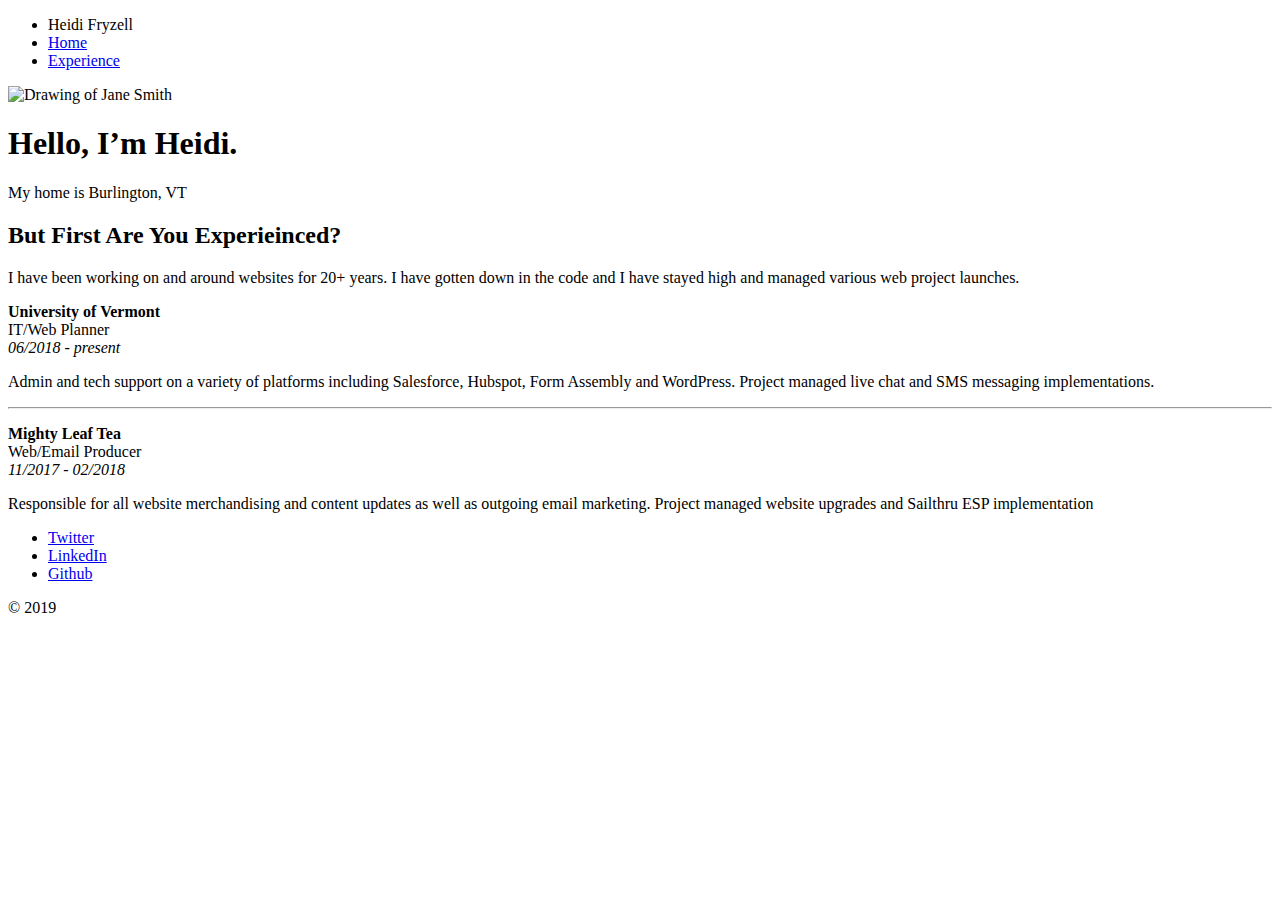
==== experience.html @ 20e362d2 "First commit" ====
<!DOCTYPE html>
<!-- saved from url=(0117)file:///Users/heidifryzell/Desktop/Desktop%20-%20Heidi%E2%80%99s%20MacBook%20Air/Sites/portfolio_update_v1/index.html -->
<html lang="en"><head><meta http-equiv="Content-Type" content="text/html; charset=UTF-8">
  
  <title>Heidi Fryzell's Profile</title>
  <meta name="viewport" content="width=device-width, initial-scale=1.0">
  <link rel="stylesheet" href="file:///Users/heidifryzell/Desktop/Desktop%20-%20Heidi%E2%80%99s%20MacBook%20Air/Sites/portfolio_update_v1/styles.css">
  <link href="./experience_files/css" rel="stylesheet"></head>
  <body>

    <div class="main-nav">
        <ul class="nav">
          <li class="name">Heidi Fryzell</li>
          <li><a href="file:///Users/heidifryzell/Desktop/Desktop%20-%20Heidi%E2%80%99s%20MacBook%20Air/Sites/portfolio_update_v1/index.html">Home</a></li>
          <li><a href="file:///Users/heidifryzell/Desktop/Desktop%20-%20Heidi%E2%80%99s%20MacBook%20Air/Sites/portfolio_update_v1/experience.html">Experience</a></li>
        </ul>
    </div>

    <header>
      <img src="file:///Users/heidifryzell/Desktop/Desktop%20-%20Heidi%E2%80%99s%20MacBook%20Air/Sites/portfolio_update_v1/images/heidi_fryzell_llus.png" alt="Drawing of Jane Smith" class="profile-image">
      <h1 class="tag name">Hello, I’m Heidi.</h1>
      <p class="tag location">My home is Burlington, VT</p>
    </header>

    <main class="flex">
      <div class="card full">
        <h2>But First Are You Experieinced?</h2>
        <p>I have been working on and around websites for 20+ years. I have gotten down in the code and I have stayed high and managed various web project launches.</p>
        <p><strong>University of Vermont</strong><br>
        IT/Web Planner<br>
        <em>06/2018 - present</em></p>
        <p>Admin and tech support on a variety of platforms including Salesforce, Hubspot, Form Assembly and WordPress. Project managed live chat and SMS messaging implementations.</p>
        <hr>
        <p><strong>Mighty Leaf Tea</strong><br>
          Web/Email Producer<br>
          <em>11/2017 - 02/2018</em></p>
          <p>Responsible for all website merchandising and content updates as well as outgoing email marketing. Project managed website upgrades and Sailthru ESP implementation</p>
      </div> 

      <!-- <div class="card">
        <h2>Goals</h2>
        <p>I want to master the process of building web sites and increase my knowledge, skills and abilities in:</p>
        <ul class="skills">
          <li>HTML</li>
          <li>CSS</li>
          <li>JavaScript</li>
          <li>UI/UX</li>
        </ul>
        <p>I’d like to work for a company I believe in where I can be a critical member of a cohesive team.</p>
      </div>  -->

    </main>
    <footer>
      <ul>
        <li><a href="https://twitter.com/heidifryz" class="social twitter" target="_blank">Twitter</a></li>
        <li><a href="https://www.linkedin.com/in/heidifryzell/" class="social linkedin" target="_blank">LinkedIn</a></li>
        <li><a href="https://github.com/heidi37" class="social github" target="_blank">Github</a></li>
      </ul>
      <p class="copyright">© 2019</p>
    </footer>
  
  
</body></html>
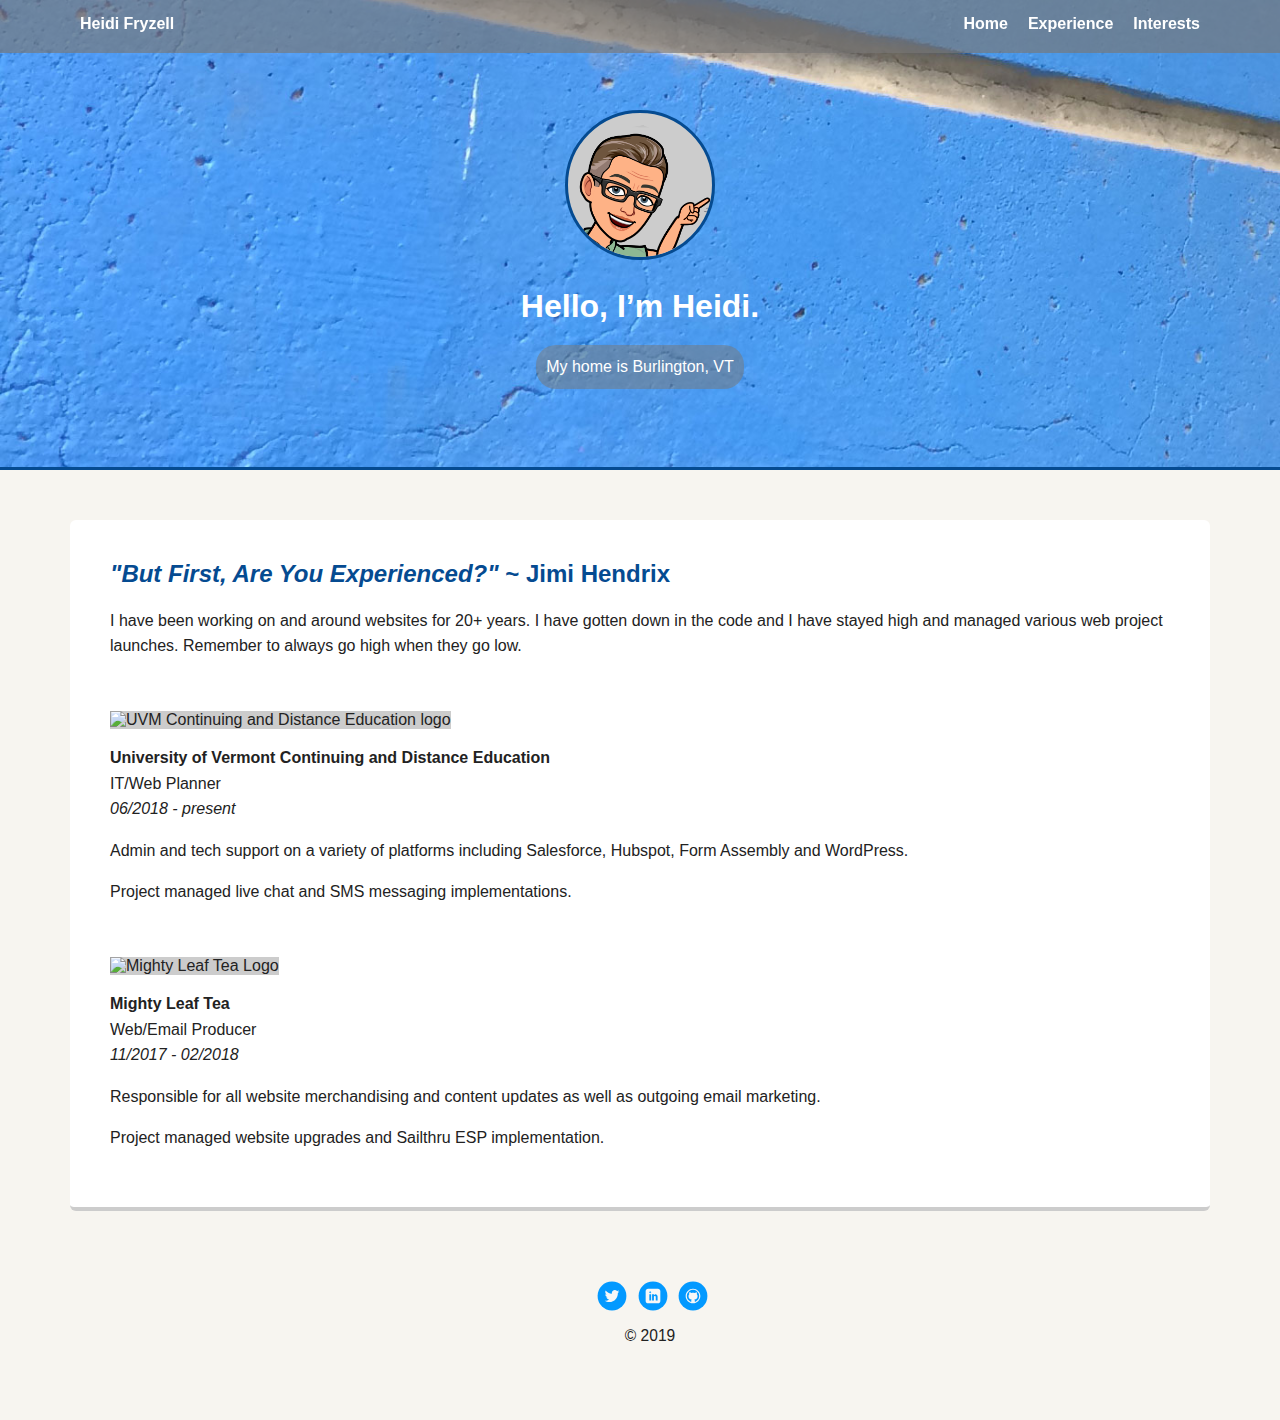
==== commit 16c81c59: "fixing UVM CDE svg logo and adding correct alt tag" ====
--- a/experience.html
+++ b/experience.html
@@ -1,55 +1,52 @@
 <!DOCTYPE html>
-<!-- saved from url=(0117)file:///Users/heidifryzell/Desktop/Desktop%20-%20Heidi%E2%80%99s%20MacBook%20Air/Sites/portfolio_update_v1/index.html -->
-<html lang="en"><head><meta http-equiv="Content-Type" content="text/html; charset=UTF-8">
-  
-  <title>Heidi Fryzell's Profile</title>
-  <meta name="viewport" content="width=device-width, initial-scale=1.0">
-  <link rel="stylesheet" href="file:///Users/heidifryzell/Desktop/Desktop%20-%20Heidi%E2%80%99s%20MacBook%20Air/Sites/portfolio_update_v1/styles.css">
-  <link href="./experience_files/css" rel="stylesheet"></head>
+<html lang="en">
+
+  <head>
+    <meta charset="utf-8">
+    <title>Heidi Fryzell's Profile</title>
+    <meta name="viewport" content="width=device-width, initial-scale=1.0">
+    <link rel="stylesheet" href="styles.css">
+  </head>
+
   <body>
 
-    <div class="main-nav">
+    <nav class="main-nav">
         <ul class="nav">
           <li class="name">Heidi Fryzell</li>
-          <li><a href="file:///Users/heidifryzell/Desktop/Desktop%20-%20Heidi%E2%80%99s%20MacBook%20Air/Sites/portfolio_update_v1/index.html">Home</a></li>
-          <li><a href="file:///Users/heidifryzell/Desktop/Desktop%20-%20Heidi%E2%80%99s%20MacBook%20Air/Sites/portfolio_update_v1/experience.html">Experience</a></li>
+          <li><a href="index.html">Home</a></li>
+          <li><a href="experience.html">Experience</a></li>
+          <li><a href="interests.html">Interests</a></li>
         </ul>
-    </div>
+    </nav>
 
     <header>
-      <img src="file:///Users/heidifryzell/Desktop/Desktop%20-%20Heidi%E2%80%99s%20MacBook%20Air/Sites/portfolio_update_v1/images/heidi_fryzell_llus.png" alt="Drawing of Jane Smith" class="profile-image">
+      <img src="images/heidi_fryzell_llus.png" alt="Drawing of Jane Smith" class="profile-image">
       <h1 class="tag name">Hello, I’m Heidi.</h1>
       <p class="tag location">My home is Burlington, VT</p>
     </header>
 
     <main class="flex">
-      <div class="card full">
-        <h2>But First Are You Experieinced?</h2>
-        <p>I have been working on and around websites for 20+ years. I have gotten down in the code and I have stayed high and managed various web project launches.</p>
-        <p><strong>University of Vermont</strong><br>
+      <section class="card full">
+        <h2><em>"But First, Are You Experienced?"</em> ~ Jimi Hendrix</h2>
+        <p>I have been working on and around websites for 20+ years. I have gotten down in the code and I have stayed high and managed various web project launches. Remember to always go high when they go low.</p>
+        <br>&nbsp;<br>
+        <img src="images/uvm-is-cont-logo.svg?sanitize=true" alt="UVM Continuing and Distance Education logo" width=300px">
+        <p><strong>University of Vermont Continuing and Distance Education</strong><br>
         IT/Web Planner<br>
         <em>06/2018 - present</em></p>
-        <p>Admin and tech support on a variety of platforms including Salesforce, Hubspot, Form Assembly and WordPress. Project managed live chat and SMS messaging implementations.</p>
-        <hr>
+        <p>Admin and tech support on a variety of platforms including Salesforce, Hubspot, Form Assembly and WordPress.</p>
+        <p>Project managed live chat and SMS messaging implementations.</p>
+      
+        <br>&nbsp;<br>
+        <img src="images/Mighty_Leaf_logo.png" alt="Mighty Leaf Tea Logo" width="150px">
         <p><strong>Mighty Leaf Tea</strong><br>
           Web/Email Producer<br>
           <em>11/2017 - 02/2018</em></p>
-          <p>Responsible for all website merchandising and content updates as well as outgoing email marketing. Project managed website upgrades and Sailthru ESP implementation</p>
-      </div> 
+          <p>Responsible for all website merchandising and content updates as well as outgoing email marketing.</p>
+          <p>Project managed website upgrades and Sailthru ESP implementation.</p>
+      </section> 
+    </main>
 
-      <!-- <div class="card">
-        <h2>Goals</h2>
-        <p>I want to master the process of building web sites and increase my knowledge, skills and abilities in:</p>
-        <ul class="skills">
-          <li>HTML</li>
-          <li>CSS</li>
-          <li>JavaScript</li>
-          <li>UI/UX</li>
-        </ul>
-        <p>I’d like to work for a company I believe in where I can be a critical member of a cohesive team.</p>
-      </div>  -->
-
-    </main>
     <footer>
       <ul>
         <li><a href="https://twitter.com/heidifryz" class="social twitter" target="_blank">Twitter</a></li>
@@ -59,5 +56,5 @@
       <p class="copyright">© 2019</p>
     </footer>
   
-  
-</body></html>+  </body>
+</html>--- a/styles.css
+++ b/styles.css
@@ -0,0 +1,230 @@
+/* Global Layout Set-up */
+* { 
+  box-sizing: border-box;
+}
+  
+body {
+  margin: 0;
+  padding: 0;
+  text-align: center;
+  font-family: 'Roboto', sans-serif;
+  color: #222;
+  background: #f7f5f0;
+}
+
+img {
+  background: #ccc;
+}
+
+h2{
+  color: rgb(5, 75, 145);
+}
+/* Link Styles */
+
+a {
+  text-decoration: none;
+  color: #fff;
+}
+a:hover {
+  color: #6633ff;
+}
+
+/* Section Styles */
+
+.responsive {
+  width: 100%;
+  height: auto;
+}
+
+.main-nav {
+  width: 100%;
+  background: #797775a9;
+  min-height: 30px;
+  padding: 10px;
+  position: fixed;
+  text-align: center;
+}
+.nav {
+  display: flex;
+  justify-content: space-around;
+  font-weight: 700;
+  list-style-type: none;
+  margin: 0 auto;
+  padding: 0;
+}
+
+.nav .name {
+    display: block;
+    margin-right: auto;
+    color: white;
+}
+.nav li {
+  padding: 5px 10px 10px 10px;
+}
+.nav a {
+  transition: all .5s;
+}
+.nav a:hover {
+  color: rgb(5, 75, 145);
+}
+
+header {
+  text-align: center;
+  background: url('images/bridge_wall_background2.jpg') no-repeat top center ;
+  background-size: cover;
+  overflow: hidden;
+  padding-top: 60px;
+  border-bottom: 3px solid rgb(5, 75, 145);
+}
+header {
+  line-height: 1.5;
+}
+header .profile-image {
+  margin-top: 50px;
+  /* margin-bottom: -30px; */
+  width: 150px;
+  height: 150px;
+  border-radius: 50%;
+  border: 3px solid rgb(5, 75, 145);
+  transition: all .5s;
+}
+header .profile-image:hover {
+  transform: scale(1.5) rotate(10deg);
+}
+.tag {
+  /* background-color: #efefef; */
+  color: white;
+  padding: 10px;
+  border-radius: 20px;
+  display: table;
+  margin: 5px auto;
+} 
+.location {
+  background-color: #7977757e;
+  color: #fff;
+}
+.card {
+  margin: 30px;
+  padding: 20px 40px 40px;
+  max-width: 500px;
+  text-align: left;
+  background: #fff;
+  border-bottom: 4px solid #ccc;
+  border-radius: 6px;
+  transition: all .5s;
+}
+
+.full {
+  max-width: 1000px;
+}
+.card:hover {
+  border-color: #4A9CF0;
+}
+
+ul.skills {
+  padding: 0;
+  text-align: center;
+}
+
+.skills li {
+  border-radius: 6px;
+  display: inline-block;
+  background: #797775;
+  color: white;
+  padding: 5px 10px;
+  margin: 2px;
+}
+
+.skills li:nth-child(odd) {
+  background: #8EB893;
+}
+
+footer {
+  width: 100%;
+  min-height: 30px;
+  padding: 20px 0 40px 20px;
+}
+
+footer .copyright {
+  top: -8px;
+  font-size: .75em;
+}
+
+footer ul {
+  list-style-type: none;
+  margin: 0;
+  padding: 0;
+}
+
+footer ul li {
+  display: inline-block;
+}
+
+a.social {
+  display: inline-block;
+  text-indent: -9999px;
+  margin-left: 5px;
+  width: 30px;
+  height: 30px;
+  background-size: 30px 30px;
+  opacity: 1;
+  transition: all .5s;
+}
+a.twitter {
+  background-image: url(images/twitter.svg);
+}
+a.linkedin {
+  background-image: url(images/linkedin.svg);
+}
+a.github {
+  background-image: url(images/github.svg);
+}
+a.social:hover {
+  opacity: .4;
+}
+.clearfix {
+  clear: both;
+}
+
+/* Styles for larger screens */
+@media screen and (min-width: 720px) {
+  
+  .flex {
+      display: -ms-flexbox;      /* TWEENER - IE 10 */
+      display: flex; 
+      max-width: 1200px;
+      -ms-flex-pack: distribute;
+      justify-content: space-around;
+      margin: 0 auto;
+  }
+
+  .full {
+    max-width: 1200px;
+  }
+
+  header {
+    min-height: 470px;
+  }
+
+  .nav {
+    max-width: 1200px;
+    padding: 0 30px;
+  }
+
+
+  main {
+    padding-top: 20px;
+  }
+
+  main p {
+    line-height: 1.6em;
+  }
+
+  footer {
+    font-size: 1.3em;
+    max-width: 1200px;
+    margin: 20px auto;
+  }
+
+}
+
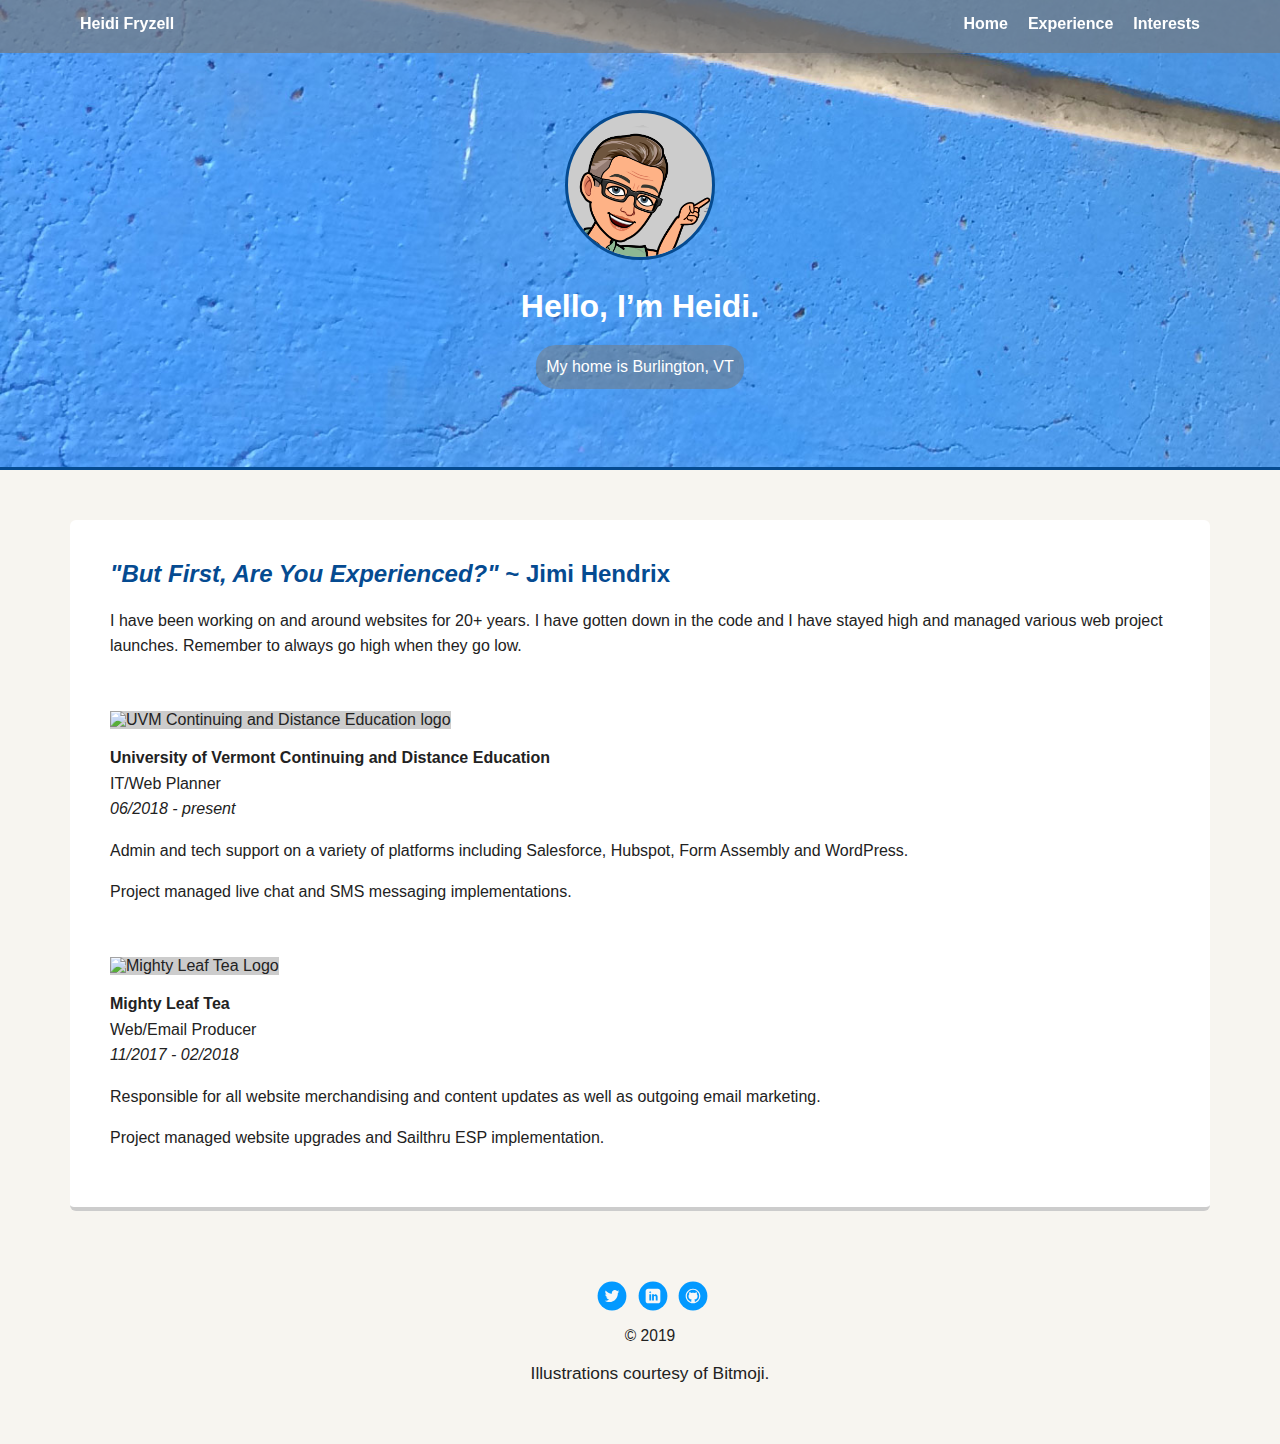
==== commit d7a74a5a: "fixing validation error with image widths" ====
--- a/experience.html
+++ b/experience.html
@@ -20,7 +20,7 @@
     </nav>
 
     <header>
-      <img src="images/heidi_fryzell_llus.png" alt="Drawing of Jane Smith" class="profile-image">
+      <img src="images/heidi_fryzell_llus.png" alt="Drawing of Heidi Fryzell" class="profile-image">
       <h1 class="tag name">Hello, I’m Heidi.</h1>
       <p class="tag location">My home is Burlington, VT</p>
     </header>
@@ -30,7 +30,7 @@
         <h2><em>"But First, Are You Experienced?"</em> ~ Jimi Hendrix</h2>
         <p>I have been working on and around websites for 20+ years. I have gotten down in the code and I have stayed high and managed various web project launches. Remember to always go high when they go low.</p>
         <br>&nbsp;<br>
-        <img src="images/uvm-is-cont-logo.svg?sanitize=true" alt="UVM Continuing and Distance Education logo" width=300px">
+        <img src="images/uvm-is-cont-logo.svg?sanitize=true" alt="UVM Continuing and Distance Education logo" width="300">
         <p><strong>University of Vermont Continuing and Distance Education</strong><br>
         IT/Web Planner<br>
         <em>06/2018 - present</em></p>
@@ -38,7 +38,7 @@
         <p>Project managed live chat and SMS messaging implementations.</p>
       
         <br>&nbsp;<br>
-        <img src="images/Mighty_Leaf_logo.png" alt="Mighty Leaf Tea Logo" width="150px">
+        <img src="images/Mighty_Leaf_logo.png" alt="Mighty Leaf Tea Logo" width="150">
         <p><strong>Mighty Leaf Tea</strong><br>
           Web/Email Producer<br>
           <em>11/2017 - 02/2018</em></p>
@@ -54,6 +54,7 @@
         <li><a href="https://github.com/heidi37" class="social github" target="_blank">Github</a></li>
       </ul>
       <p class="copyright">© 2019</p>
+      <small>Illustrations courtesy of Bitmoji.</small>
     </footer>
   
   </body>
